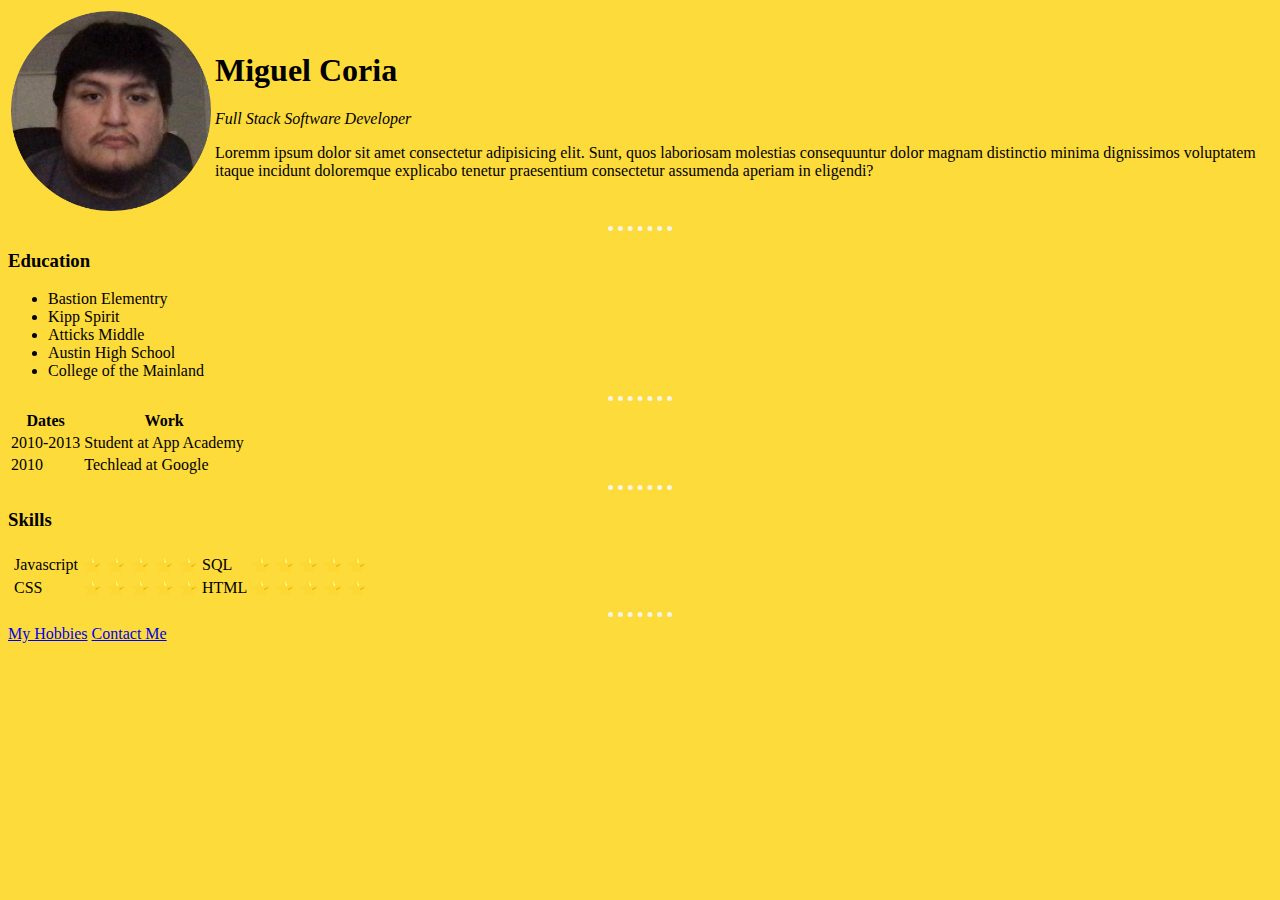
==== index.html @ 5aaaa3a9 "added yellow bg" ====
<!DOCTYPE html>
<html lang="en">
<head>
    <meta charset="UTF-8">
    <meta name="viewport" content="width=device-width, initial-scale=1.0">
    <title>Miguel Coria</title>
    <link rel="stylesheet" href="/CSS/style.css">
</head>
<body>
    <table>
        <tr>
            <td>
            <img height="200px" src="circle-cropped.png" alt="miguelswife">
            </td>
            <td>
            <h1>Miguel Coria</h1>
            <p><em>Full Stack Software Developer</em></a></strong> </em></p>
            
            <p>Loremm ipsum dolor sit amet consectetur
                adipisicing elit. Sunt, quos laboriosam
                molestias consequuntur dolor magnam
                distinctio minima dignissimos voluptatem
                itaque incidunt doloremque explicabo
                tenetur praesentium consectetur assumenda
                aperiam in eligendi?</p>
            </td>
        </tr>
    </table>
    <hr>

    <h3>Education</h3>

    <ul>
        <li>Bastion Elementry</li>
        <li>Kipp Spirit</li>
        <li>Atticks Middle</li>
        <li>Austin High School</li>
        <li>College of the Mainland</li>
    </ul>
    <hr>


    <table>
        <thead>
            <tr>
                <th>Dates</th>
                <th>Work</th>
            </tr>
        </thead>
        <tbody>
        <tr>
            <td>2010-2013</td>
            <td>Student at App Academy</td>
        </tr>
        <tr>
            <td>2010</td>
            <td>Techlead at Google</td>
        </tr>
        </tbody>
    </table>
    <hr>

    <h3>Skills</h3>

    <table >
        <tr>
            <td>
            <table >
                <tr>
                    <td>Javascript</td>
                    <td>⭐ ⭐ ⭐ ⭐ ⭐</td>
                    <td>SQL</td>
                    <td>⭐ ⭐ ⭐ ⭐ ⭐</td>

                </tr>
                <tr>
                    <td>CSS</td>
                    <td>⭐ ⭐ ⭐ ⭐ ⭐</td>
                    <td>HTML</td>
                    <td>⭐ ⭐ ⭐ ⭐ ⭐</td>
                </tr>
            </table>
            </td>
        </tr>
    </table>
    <hr>


    <a href="hobbies.html">My Hobbies</a>

    <a href="contact.html">Contact Me</a>
    
</body>
</html>
---- CSS/style.css ----
body {
    background-color: #fddb3a;
}

hr {
    border-style: none;
    border-top-style: dotted;
    border-color: #f6f4e6;
    border-width: 5px;
    width: 5%
}
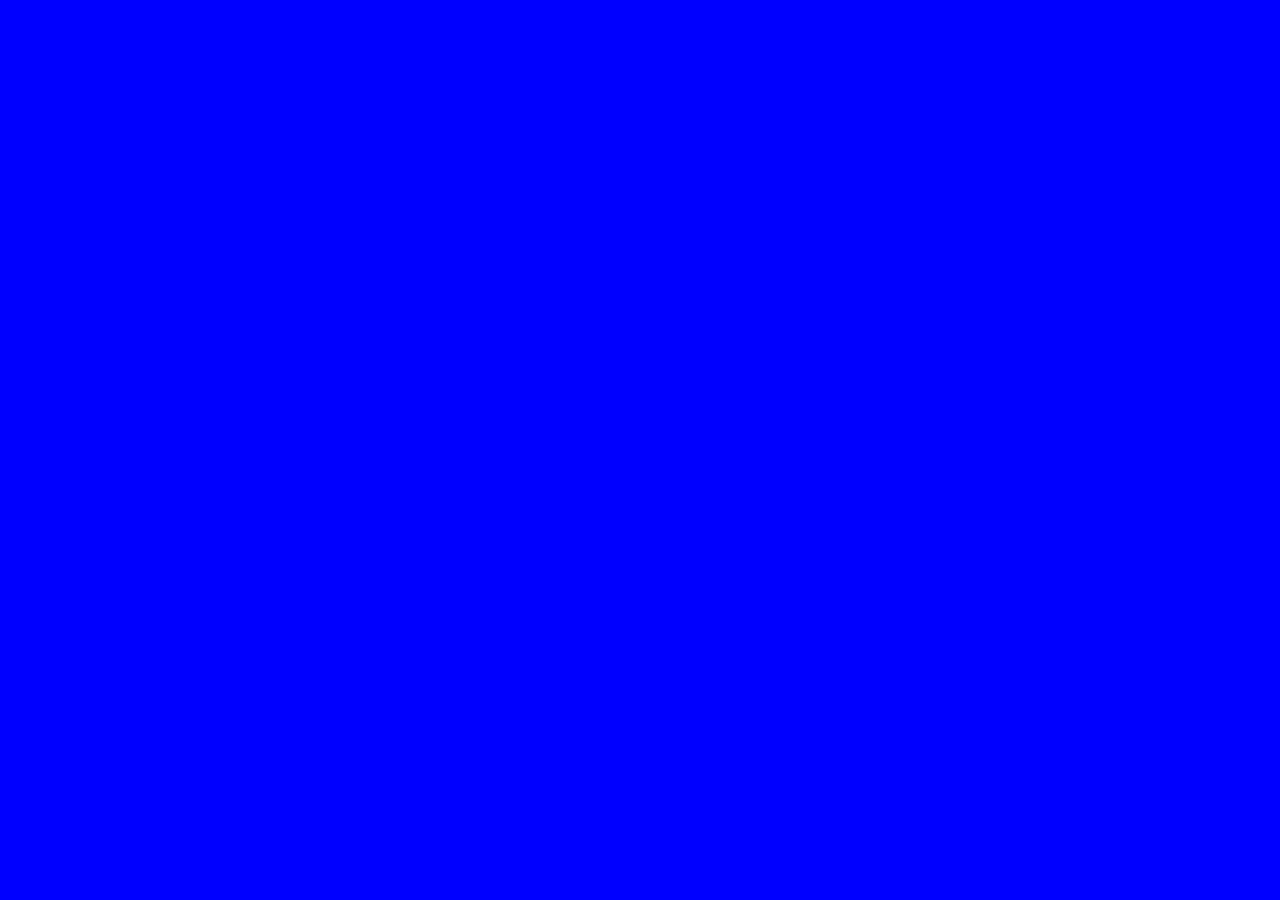
==== commit 4e97fb1e: "starting actual site" ====
--- a/index.html
+++ b/index.html
@@ -4,91 +4,9 @@
     <meta charset="UTF-8">
     <meta name="viewport" content="width=device-width, initial-scale=1.0">
     <title>Miguel Coria</title>
-    <link rel="stylesheet" href="/CSS/style.css">
+    <link rel="stylesheet" href="CSS/style.css" type="text/css">
 </head>
 <body>
-    <table>
-        <tr>
-            <td>
-            <img height="200px" src="circle-cropped.png" alt="miguelswife">
-            </td>
-            <td>
-            <h1>Miguel Coria</h1>
-            <p><em>Full Stack Software Developer</em></a></strong> </em></p>
-            
-            <p>Loremm ipsum dolor sit amet consectetur
-                adipisicing elit. Sunt, quos laboriosam
-                molestias consequuntur dolor magnam
-                distinctio minima dignissimos voluptatem
-                itaque incidunt doloremque explicabo
-                tenetur praesentium consectetur assumenda
-                aperiam in eligendi?</p>
-            </td>
-        </tr>
-    </table>
-    <hr>
-
-    <h3>Education</h3>
-
-    <ul>
-        <li>Bastion Elementry</li>
-        <li>Kipp Spirit</li>
-        <li>Atticks Middle</li>
-        <li>Austin High School</li>
-        <li>College of the Mainland</li>
-    </ul>
-    <hr>
-
-
-    <table>
-        <thead>
-            <tr>
-                <th>Dates</th>
-                <th>Work</th>
-            </tr>
-        </thead>
-        <tbody>
-        <tr>
-            <td>2010-2013</td>
-            <td>Student at App Academy</td>
-        </tr>
-        <tr>
-            <td>2010</td>
-            <td>Techlead at Google</td>
-        </tr>
-        </tbody>
-    </table>
-    <hr>
-
-    <h3>Skills</h3>
-
-    <table >
-        <tr>
-            <td>
-            <table >
-                <tr>
-                    <td>Javascript</td>
-                    <td>⭐ ⭐ ⭐ ⭐ ⭐</td>
-                    <td>SQL</td>
-                    <td>⭐ ⭐ ⭐ ⭐ ⭐</td>
-
-                </tr>
-                <tr>
-                    <td>CSS</td>
-                    <td>⭐ ⭐ ⭐ ⭐ ⭐</td>
-                    <td>HTML</td>
-                    <td>⭐ ⭐ ⭐ ⭐ ⭐</td>
-                </tr>
-            </table>
-            </td>
-        </tr>
-    </table>
-    <hr>
-
-
-    <a href="hobbies.html">My Hobbies</a>
-
-    <a href="contact.html">Contact Me</a>
     
 </body>
 </html>--- a/CSS/style.css
+++ b/CSS/style.css
@@ -1,11 +1,3 @@
-body {
-    background-color: #fddb3a;
+body{
+    background-color: blue;
 }
-
-hr {
-    border-style: none;
-    border-top-style: dotted;
-    border-color: #f6f4e6;
-    border-width: 5px;
-    width: 5%
-}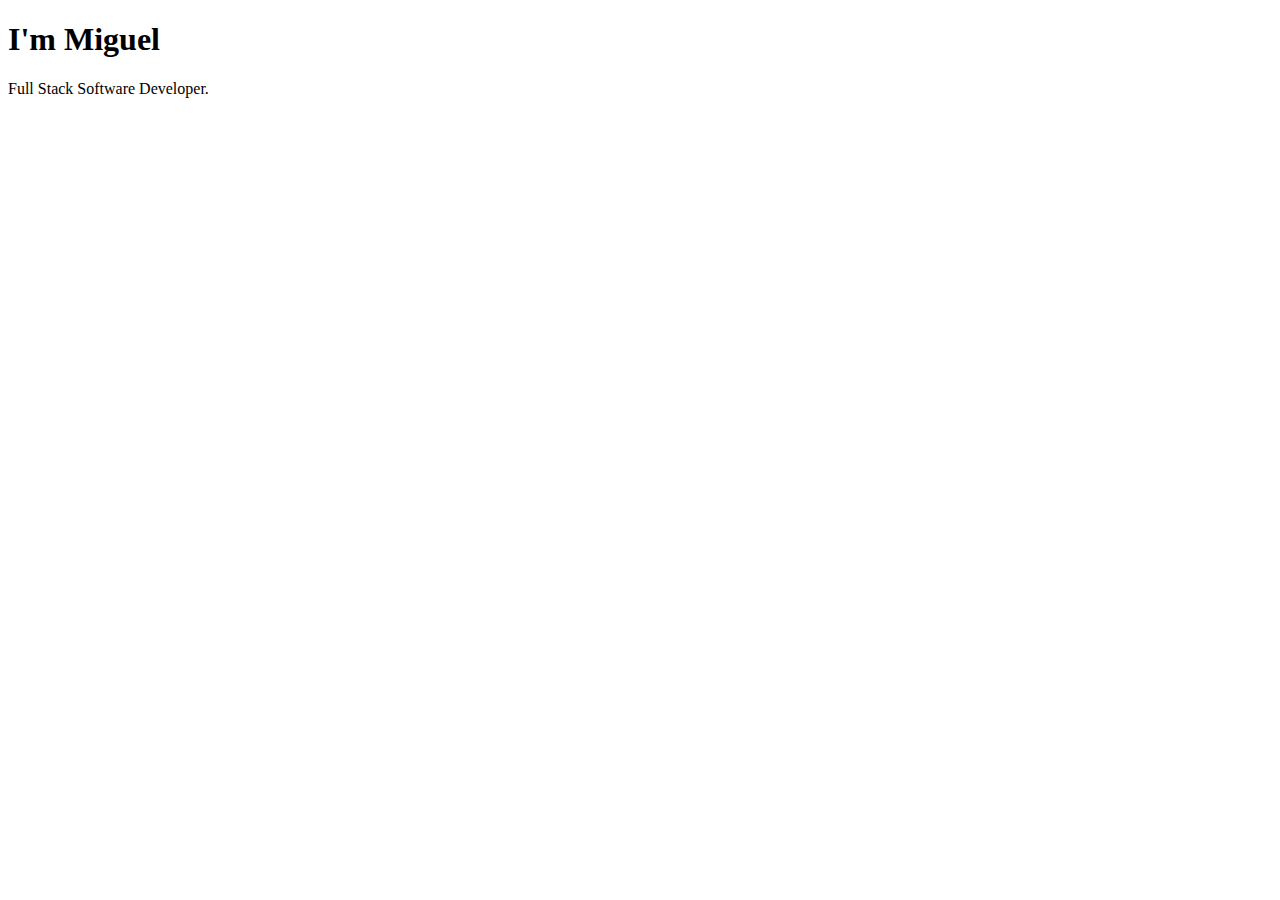
==== commit d631e112: "added a gitignore" ====
--- a/index.html
+++ b/index.html
@@ -3,10 +3,14 @@
 <head>
     <meta charset="UTF-8">
     <meta name="viewport" content="width=device-width, initial-scale=1.0">
+    <link rel="icon" href="favicon.ico">
     <title>Miguel Coria</title>
     <link rel="stylesheet" href="CSS/style.css" type="text/css">
 </head>
 <body>
-    
+    <div>
+        <h1>I'm Miguel</h1>
+        <p>Full Stack Software Developer.</p>
+    </div>
 </body>
 </html>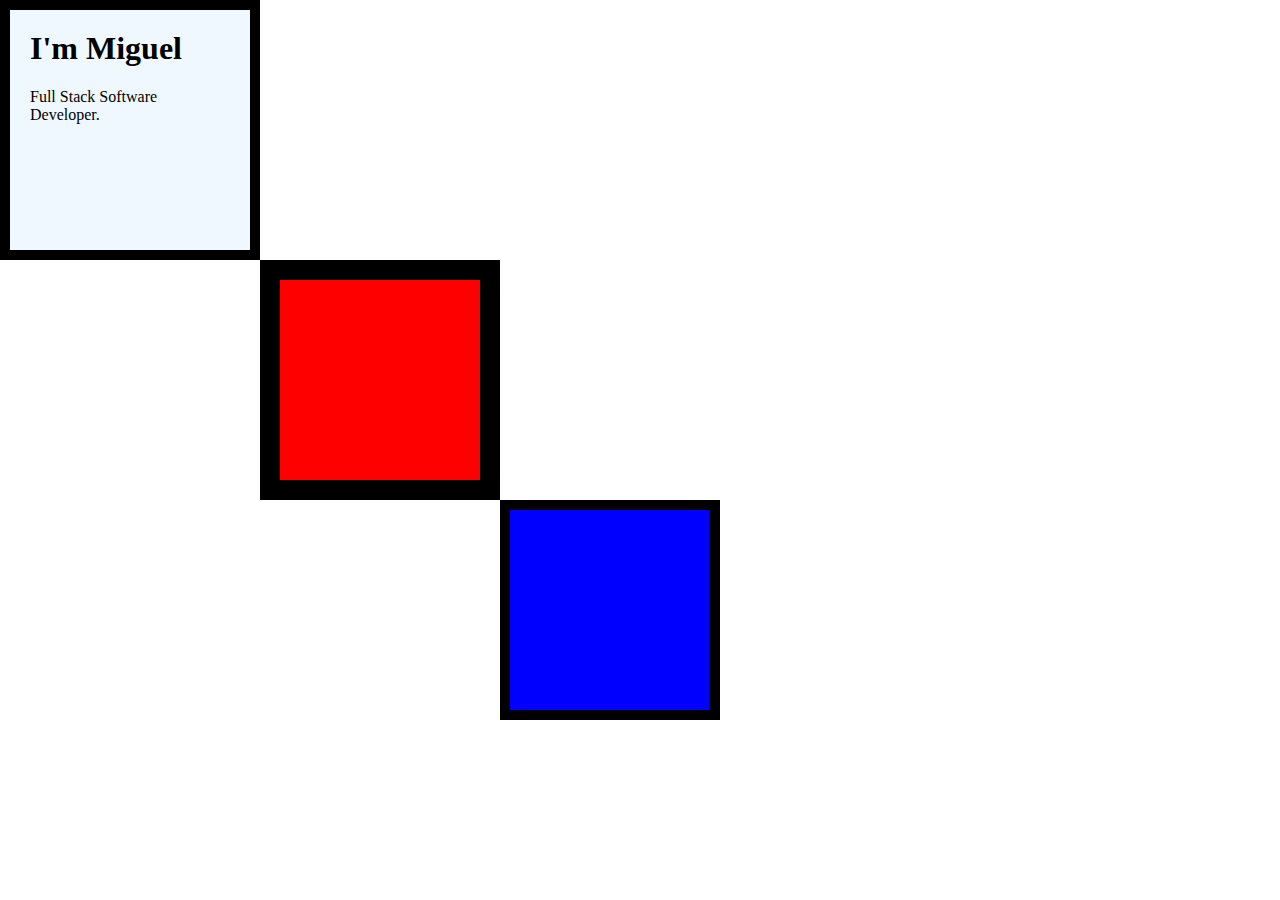
==== commit b5bc8b3a: "added images" ====
--- a/index.html
+++ b/index.html
@@ -8,9 +8,15 @@
     <link rel="stylesheet" href="CSS/style.css" type="text/css">
 </head>
 <body>
-    <div>
+    <div class="first-container">
         <h1>I'm Miguel</h1>
         <p>Full Stack Software Developer.</p>
     </div>
+    <div class="second-container">
+
+    </div>
+    <div class="third-container">
+
+    </div>
 </body>
 </html>--- a/CSS/style.css
+++ b/CSS/style.css
@@ -0,0 +1,31 @@
+body {
+    margin: 0;
+}
+
+h1 {
+    margin-top: 0;
+}
+
+.first-container {
+    height: 200px;
+    width: 200px;
+    background-color: aliceblue;
+    padding: 20px;
+    border: 10px solid black;
+}
+
+.second-container {
+    background-color: red;
+    height: 200px;
+    width: 200px;
+    margin-left: 260px;
+    border: 20px solid black;
+}
+
+.third-container {
+    background-color: blue;
+    height: 200px;
+    width: 200px;
+    margin-left: 500px;
+    border: 10px solid black;
+}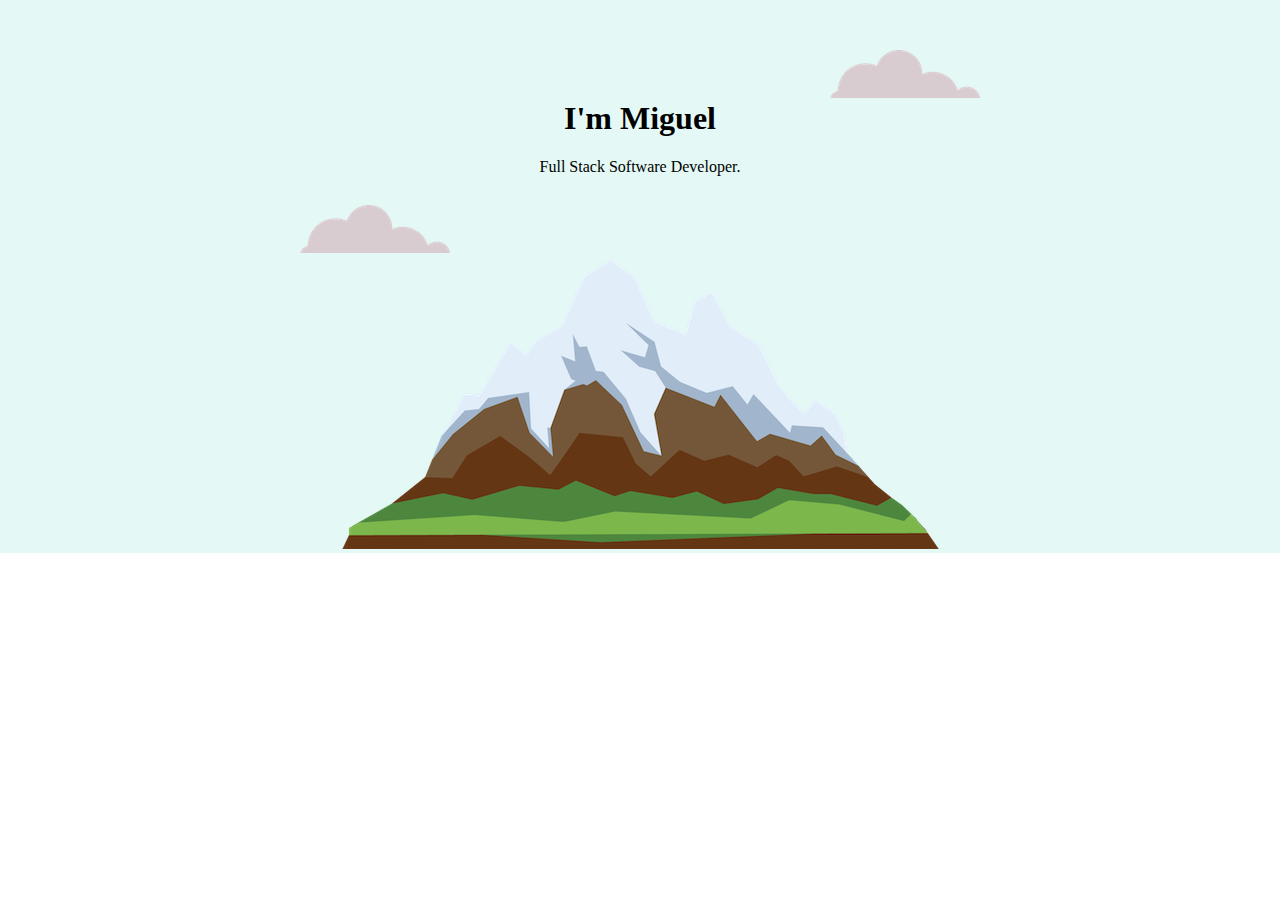
==== commit f9670196: "added clouds" ====
--- a/index.html
+++ b/index.html
@@ -8,14 +8,17 @@
     <link rel="stylesheet" href="CSS/style.css" type="text/css">
 </head>
 <body>
-    <div class="first-container">
+    <div class="top-container">
+        <img class="top-cloud" src="images/cloud.png" alt="cloud-img">
         <h1>I'm Miguel</h1>
         <p>Full Stack Software Developer.</p>
+        <img class="bottom-cloud" src="images/cloud.png" alt="cloud-img">
+        <img src="images/mountain.png" alt="mountain-img">
     </div>
-    <div class="second-container">
+    <div class="middle-container">
 
     </div>
-    <div class="third-container">
+    <div class="bottom-container">
 
     </div>
 </body>
--- a/CSS/style.css
+++ b/CSS/style.css
@@ -1,31 +1,27 @@
 body {
     margin: 0;
+    text-align: center;
 }
 
 h1 {
     margin-top: 0;
 }
 
-.first-container {
-    height: 200px;
-    width: 200px;
-    background-color: aliceblue;
-    padding: 20px;
-    border: 10px solid black;
+.top-container {
+    background-color: #E4F9F5;
+    position: relative;
+    padding-top: 100px;
 }
 
-.second-container {
-    background-color: red;
-    height: 200px;
-    width: 200px;
-    margin-left: 260px;
-    border: 20px solid black;
+.bottom-cloud {
+    position: absolute;
+    right: 300px;
+    top: 50px;
 }
 
-.third-container {
-    background-color: blue;
-    height: 200px;
-    width: 200px;
-    margin-left: 500px;
-    border: 10px solid black;
+.top-cloud {
+    position: absolute;
+    left: 300px;
+    bottom: 300px;
+
 }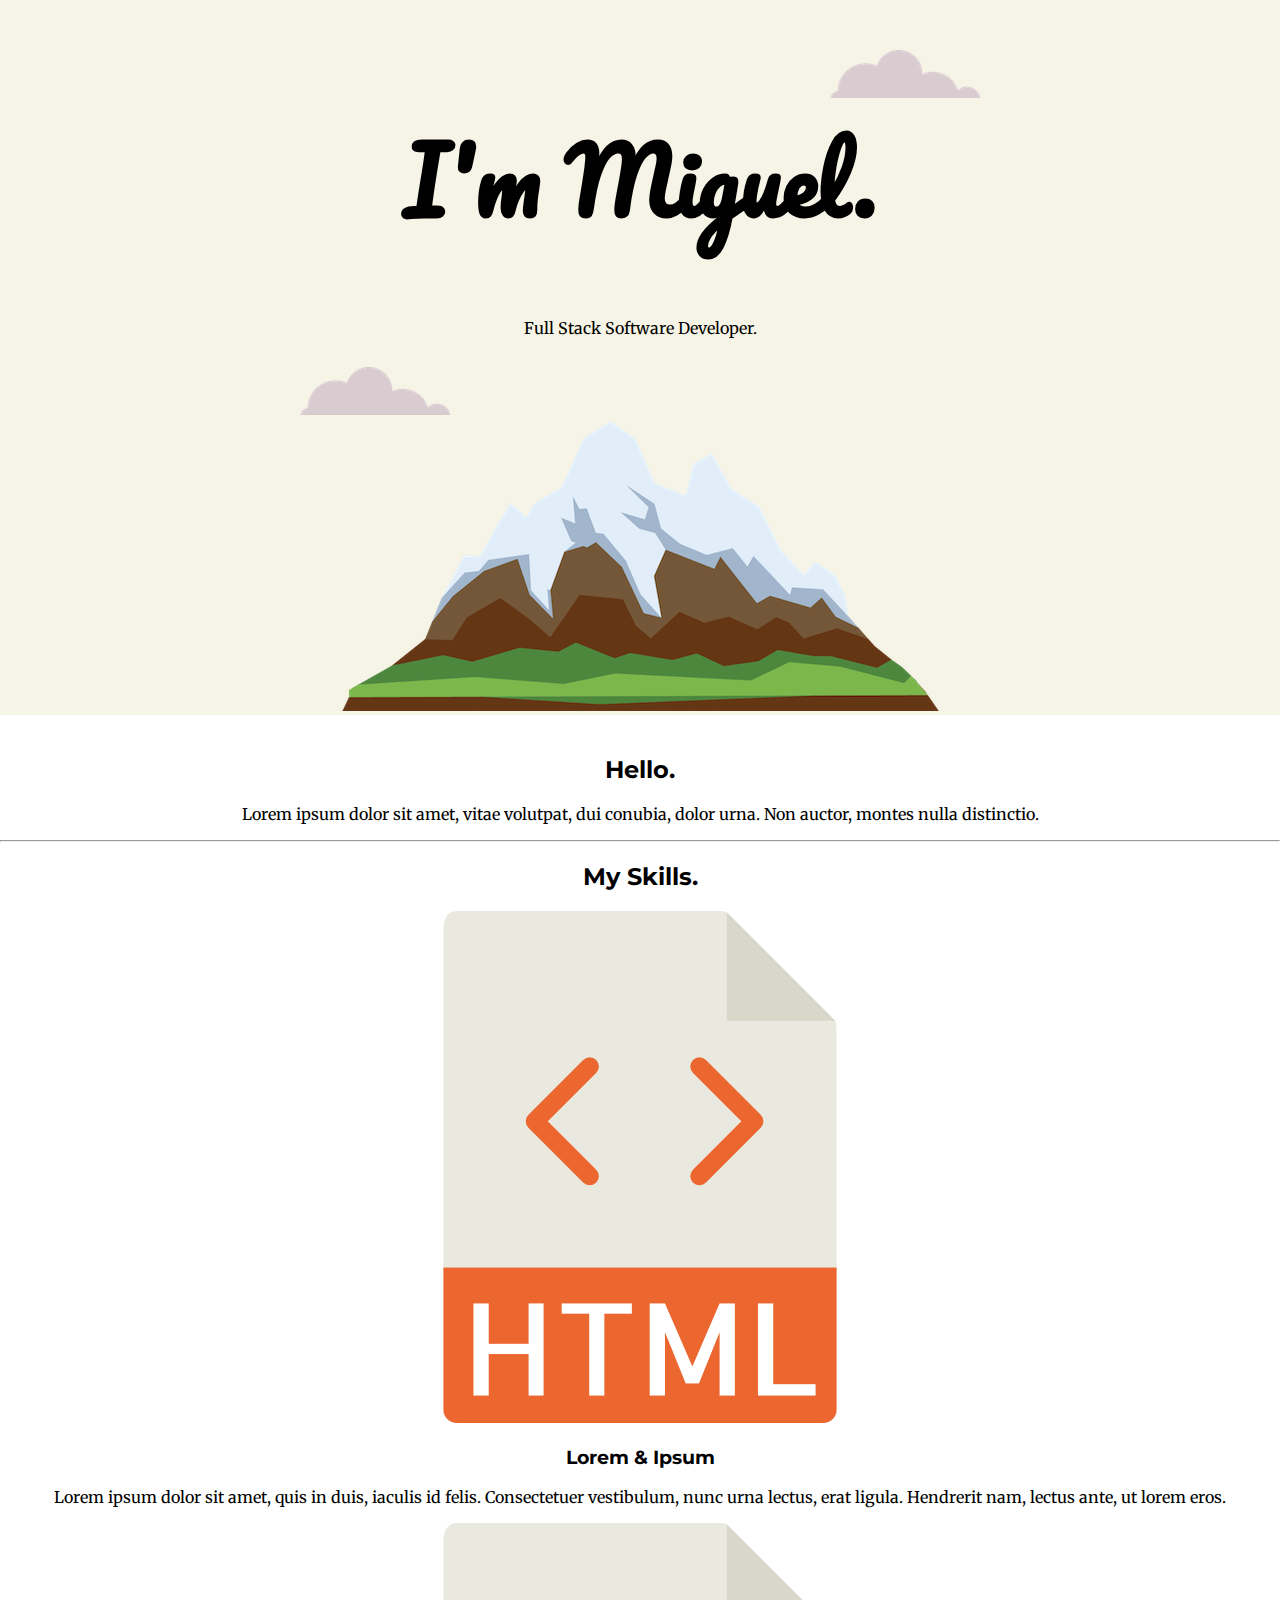
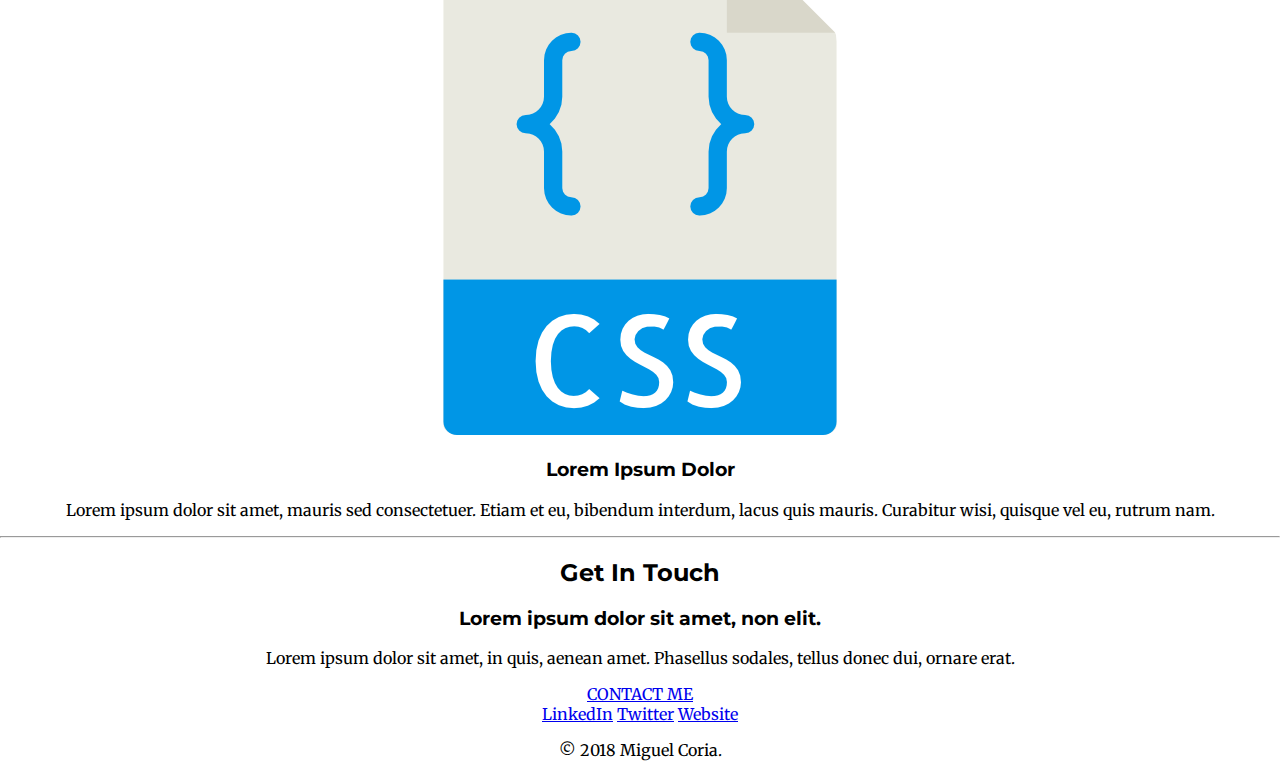
==== commit 8ca84c64: "added font" ====
--- a/index.html
+++ b/index.html
@@ -5,21 +5,60 @@
     <meta name="viewport" content="width=device-width, initial-scale=1.0">
     <link rel="icon" href="favicon.ico">
     <title>Miguel Coria</title>
+    <link
+        href="https://fonts.googleapis.com/css2?family=Merriweather:ital,wght@0,300;0,400;0,700;0,900;1,300;1,400;1,700;1,900&family=Montserrat:ital,wght@0,100;0,200;0,300;0,400;0,500;0,600;0,700;0,800;1,100;1,200;1,300;1,400;1,500;1,600;1,700&family=Sacramento&display=swap"
+        rel="stylesheet">
+
+    <link href="https://fonts.googleapis.com/css2?family=Pacifico&display=swap" rel="stylesheet">
+
+
     <link rel="stylesheet" href="CSS/style.css" type="text/css">
 </head>
 <body>
     <div class="top-container">
         <img class="top-cloud" src="images/cloud.png" alt="cloud-img">
-        <h1>I'm Miguel</h1>
+        <h1>I'm Miguel.</h1>
         <p>Full Stack Software Developer.</p>
         <img class="bottom-cloud" src="images/cloud.png" alt="cloud-img">
         <img src="images/mountain.png" alt="mountain-img">
     </div>
     <div class="middle-container">
-
+        <div class="profile">
+            <img src="" alt="">
+            <h2>Hello.</h2>
+            <p>Lorem ipsum dolor sit amet, vitae volutpat, dui conubia, dolor urna. Non auctor, montes nulla distinctio.</p>
+        </div>
+        <hr>
+        <div class="skills">
+            <h2>My Skills.</h2>
+            <div class="skill-row">
+                <img class="" src="images/html.png" alt="">
+                <h3>Lorem & Ipsum</h3>
+                <p>Lorem ipsum dolor sit amet, quis in duis, iaculis id felis. Consectetuer vestibulum, nunc urna lectus,
+                    erat ligula. Hendrerit nam, lectus ante, ut lorem eros.</p>
+            </div>
+            <div class="skill-row">
+                <img class="" src="images/css.png" alt="">
+                <h3>Lorem Ipsum Dolor</h3>
+                <p>Lorem ipsum dolor sit amet, mauris sed consectetuer. Etiam et eu, bibendum interdum, lacus quis mauris.
+                    Curabitur wisi, quisque vel eu, rutrum nam.</p>
+            </div>
+        </div>
+        <hr>
+        <div class="contact-me">
+            <h2>Get In Touch</h2>
+            <h3>Lorem ipsum dolor sit amet, non elit.</h3>
+            <p>Lorem ipsum dolor sit amet, in quis, aenean amet. Phasellus sodales, tellus donec dui, ornare erat.</p>
+            <a class="btn" href="mailto:name@email.com">CONTACT ME</a>
+        </div>
     </div>
+    
+    
     <div class="bottom-container">
-
+        <a class="footer-link" href="https://www.linkedin.com/">LinkedIn</a>
+        <a class="footer-link" href="https://twitter.com/">Twitter</a>
+        <a class="footer-link" href="https://www.appbrewery.co/">Website</a>
+        <p>© 2018 Miguel Coria.</p>
     </div>
 </body>
 </html>--- a/CSS/style.css
+++ b/CSS/style.css
@@ -1,16 +1,35 @@
 body {
     margin: 0;
     text-align: center;
+    font-family: 'Merriweather', serif;
 }
 
 h1 {
     margin-top: 0;
+    font-family: 'Pacifico', cursive;
+    font-size:562.5%;
+}
+
+h2 {
+    font-family: 'Montserrat', sans-serif;
+}
+
+h3 {
+    font-family: 'Montserrat', sans-serif;
 }
 
 .top-container {
-    background-color: #E4F9F5;
+    background-color: #f6f4e6;
     position: relative;
     padding-top: 100px;
+}
+
+.middle-container {
+
+}
+
+.bottom-container {
+
 }
 
 .bottom-cloud {
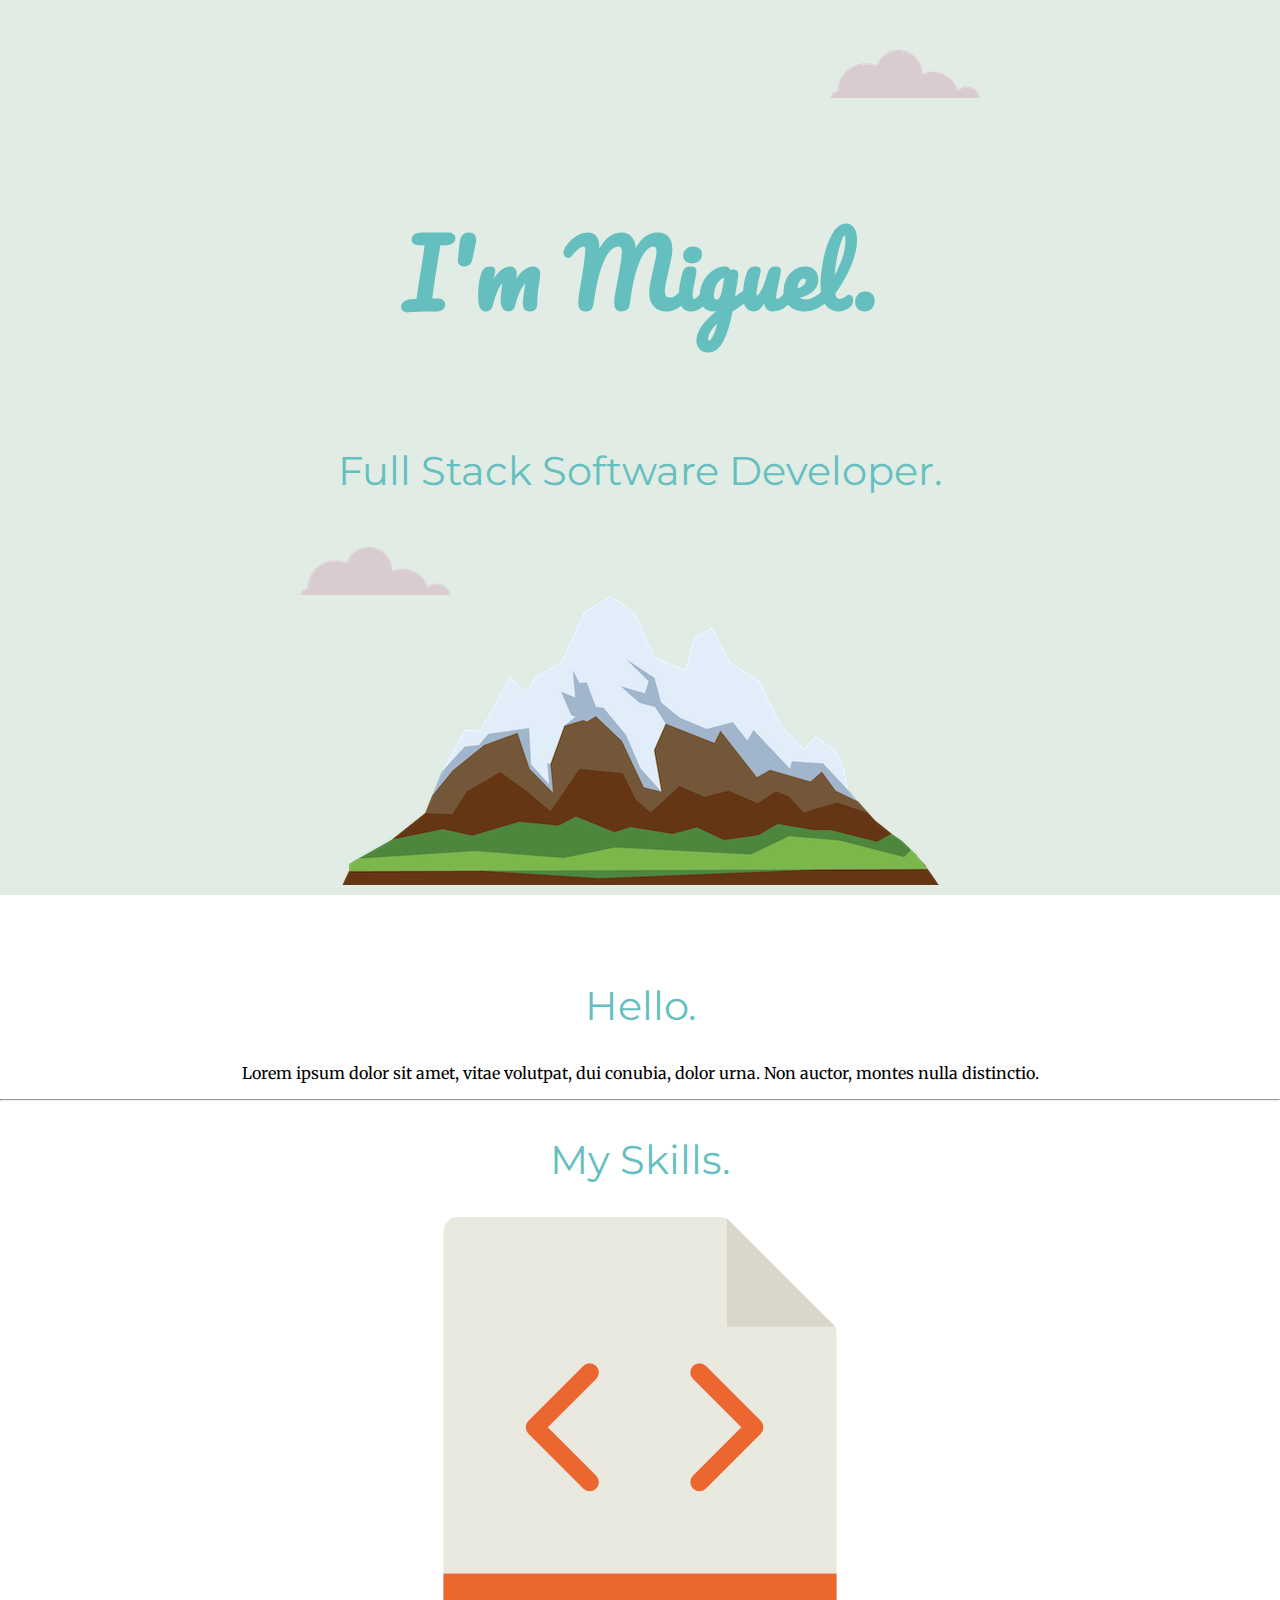
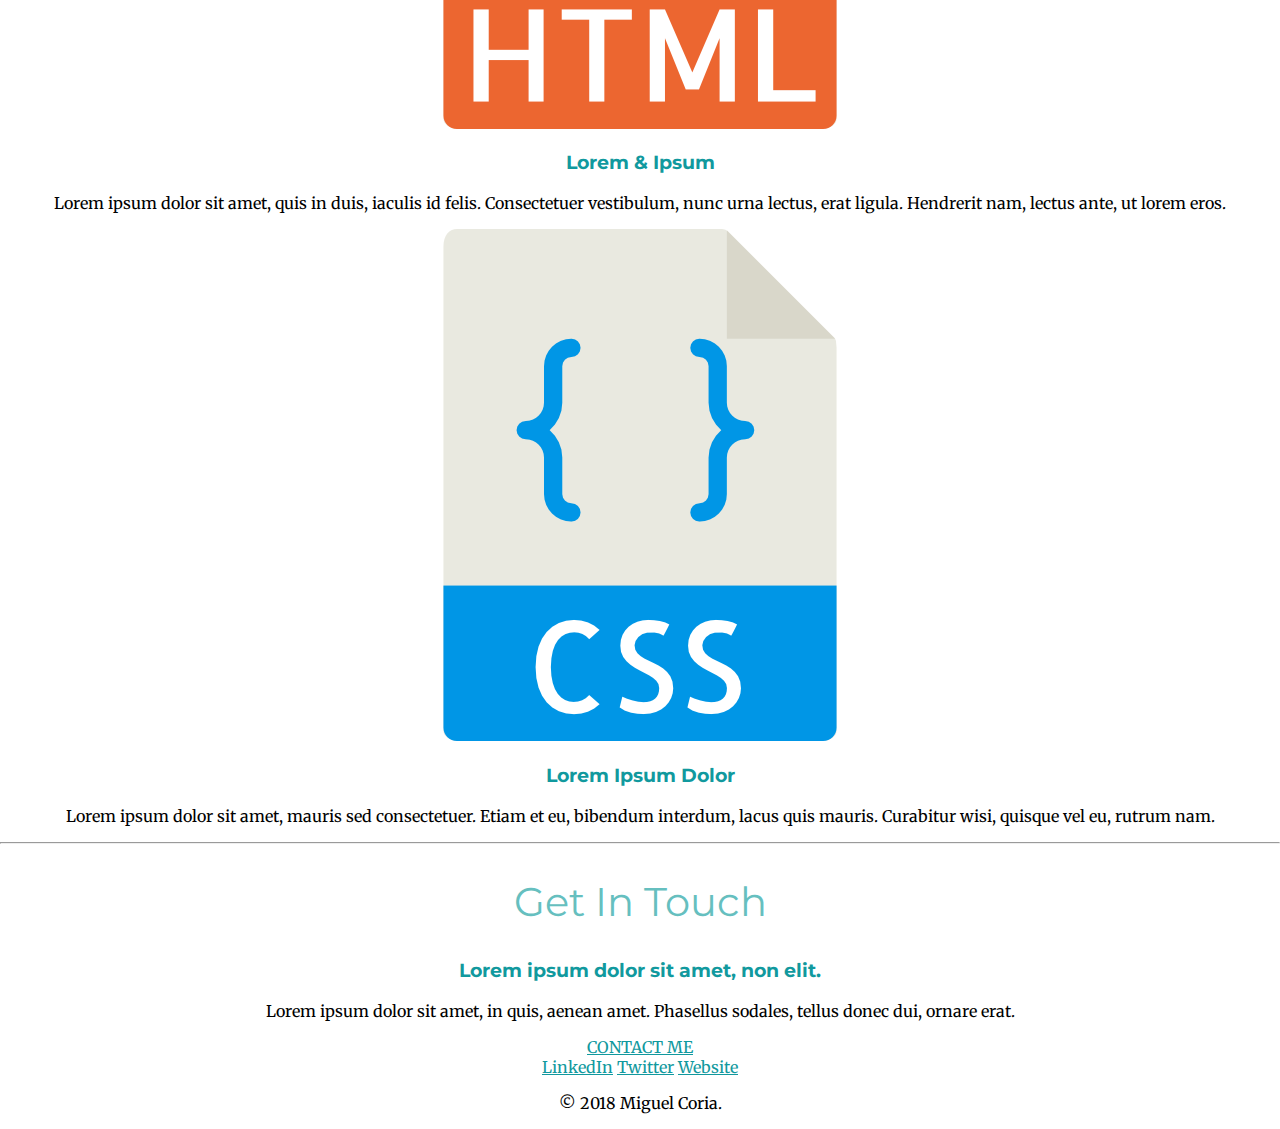
==== commit ab0dbdc8: "added fonts" ====
--- a/index.html
+++ b/index.html
@@ -18,7 +18,7 @@
     <div class="top-container">
         <img class="top-cloud" src="images/cloud.png" alt="cloud-img">
         <h1>I'm Miguel.</h1>
-        <p>Full Stack Software Developer.</p>
+        <h2>Full Stack Software Developer.<h2>
         <img class="bottom-cloud" src="images/cloud.png" alt="cloud-img">
         <img src="images/mountain.png" alt="mountain-img">
     </div>
--- a/CSS/style.css
+++ b/CSS/style.css
@@ -5,21 +5,31 @@
 }
 
 h1 {
-    margin-top: 0;
+    font-size: 5.625rem;
+    margin-top: 50px auto 0 auto;
     font-family: 'Pacifico', cursive;
-    font-size:562.5%;
+    color: #66BFBF;
+    line-height: 2.5;
 }
 
 h2 {
     font-family: 'Montserrat', sans-serif;
+    font-size: 2.5rem;
+    color: #66BFBF;
+    font-weight: 400;
 }
 
 h3 {
     font-family: 'Montserrat', sans-serif;
+    color: #11999E
+}
+
+a {
+    color: #11999E
 }
 
 .top-container {
-    background-color: #f6f4e6;
+    background-color: #e0ece4;
     position: relative;
     padding-top: 100px;
 }
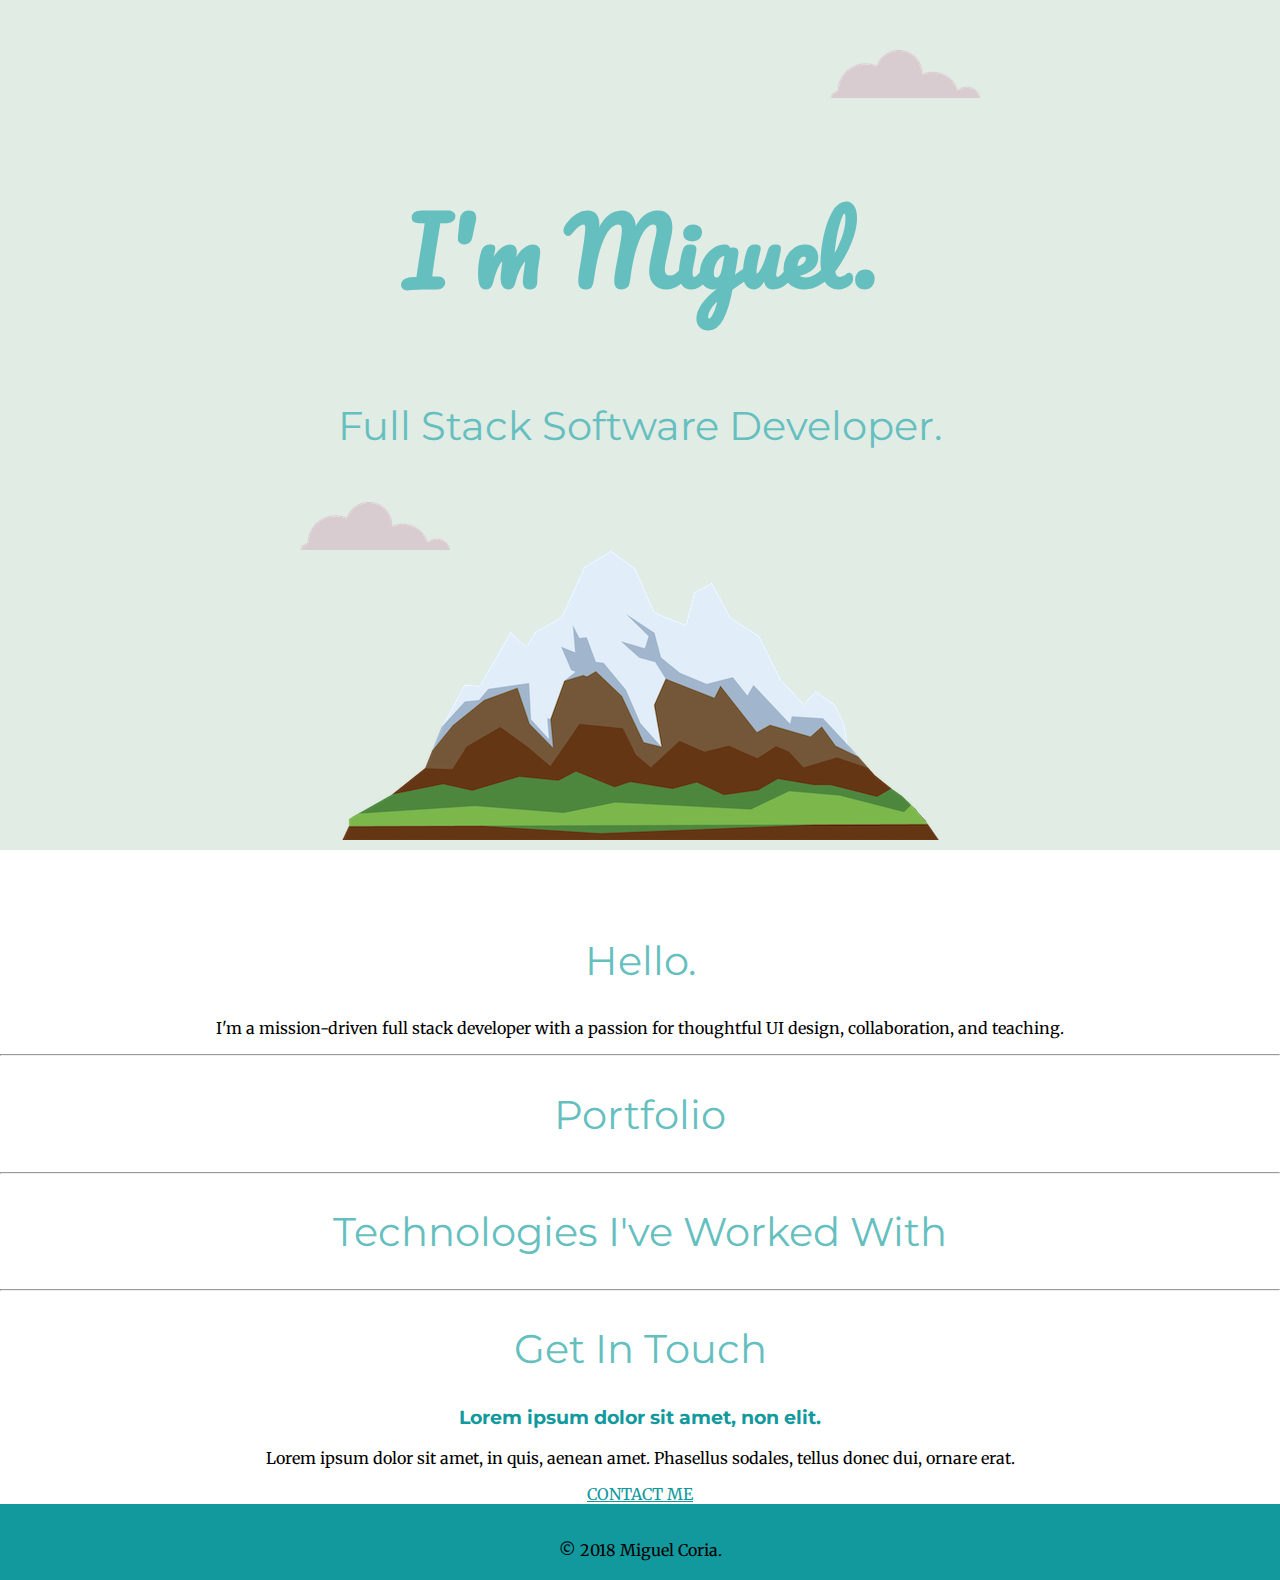
==== commit 306f0b76: "working on website" ====
--- a/index.html
+++ b/index.html
@@ -15,34 +15,26 @@
     <link rel="stylesheet" href="CSS/style.css" type="text/css">
 </head>
 <body>
-    <div class="top-container">
+    <div class="header-container">
         <img class="top-cloud" src="images/cloud.png" alt="cloud-img">
         <h1>I'm Miguel.</h1>
         <h2>Full Stack Software Developer.<h2>
         <img class="bottom-cloud" src="images/cloud.png" alt="cloud-img">
         <img src="images/mountain.png" alt="mountain-img">
     </div>
-    <div class="middle-container">
+    <div class="first-container">
         <div class="profile">
             <img src="" alt="">
             <h2>Hello.</h2>
-            <p>Lorem ipsum dolor sit amet, vitae volutpat, dui conubia, dolor urna. Non auctor, montes nulla distinctio.</p>
+            <p>I'm a mission-driven full stack developer with a passion for thoughtful UI design, collaboration, and teaching.</p>
         </div>
         <hr>
-        <div class="skills">
-            <h2>My Skills.</h2>
-            <div class="skill-row">
-                <img class="" src="images/html.png" alt="">
-                <h3>Lorem & Ipsum</h3>
-                <p>Lorem ipsum dolor sit amet, quis in duis, iaculis id felis. Consectetuer vestibulum, nunc urna lectus,
-                    erat ligula. Hendrerit nam, lectus ante, ut lorem eros.</p>
-            </div>
-            <div class="skill-row">
-                <img class="" src="images/css.png" alt="">
-                <h3>Lorem Ipsum Dolor</h3>
-                <p>Lorem ipsum dolor sit amet, mauris sed consectetuer. Etiam et eu, bibendum interdum, lacus quis mauris.
-                    Curabitur wisi, quisque vel eu, rutrum nam.</p>
-            </div>
+        <div class="portfolio-container">
+            <h2>Portfolio</h2>
+        </div>
+        <hr>
+        <div class="technologies-container">
+            <h2>Technologies I've Worked With</h2>
         </div>
         <hr>
         <div class="contact-me">
@@ -58,7 +50,7 @@
         <a class="footer-link" href="https://www.linkedin.com/">LinkedIn</a>
         <a class="footer-link" href="https://twitter.com/">Twitter</a>
         <a class="footer-link" href="https://www.appbrewery.co/">Website</a>
-        <p>© 2018 Miguel Coria.</p>
+        <p id="cr-text">© 2018 Miguel Coria.</p>
     </div>
 </body>
 </html>--- a/CSS/style.css
+++ b/CSS/style.css
@@ -9,7 +9,7 @@
     margin-top: 50px auto 0 auto;
     font-family: 'Pacifico', cursive;
     color: #66BFBF;
-    line-height: 2.5;
+    line-height: 2;
 }
 
 h2 {
@@ -28,18 +28,10 @@
     color: #11999E
 }
 
-.top-container {
+.header-container {
     background-color: #e0ece4;
     position: relative;
     padding-top: 100px;
-}
-
-.middle-container {
-
-}
-
-.bottom-container {
-
 }
 
 .bottom-cloud {
@@ -52,5 +44,15 @@
     position: absolute;
     left: 300px;
     bottom: 300px;
+    
+}
 
+.bottom-container {
+    background-color: #11999E;
+    margin-bottom: 0;
+}
+
+#cr-text {
+    margin-bottom: 0px;
+    padding-bottom: 20px;
 }